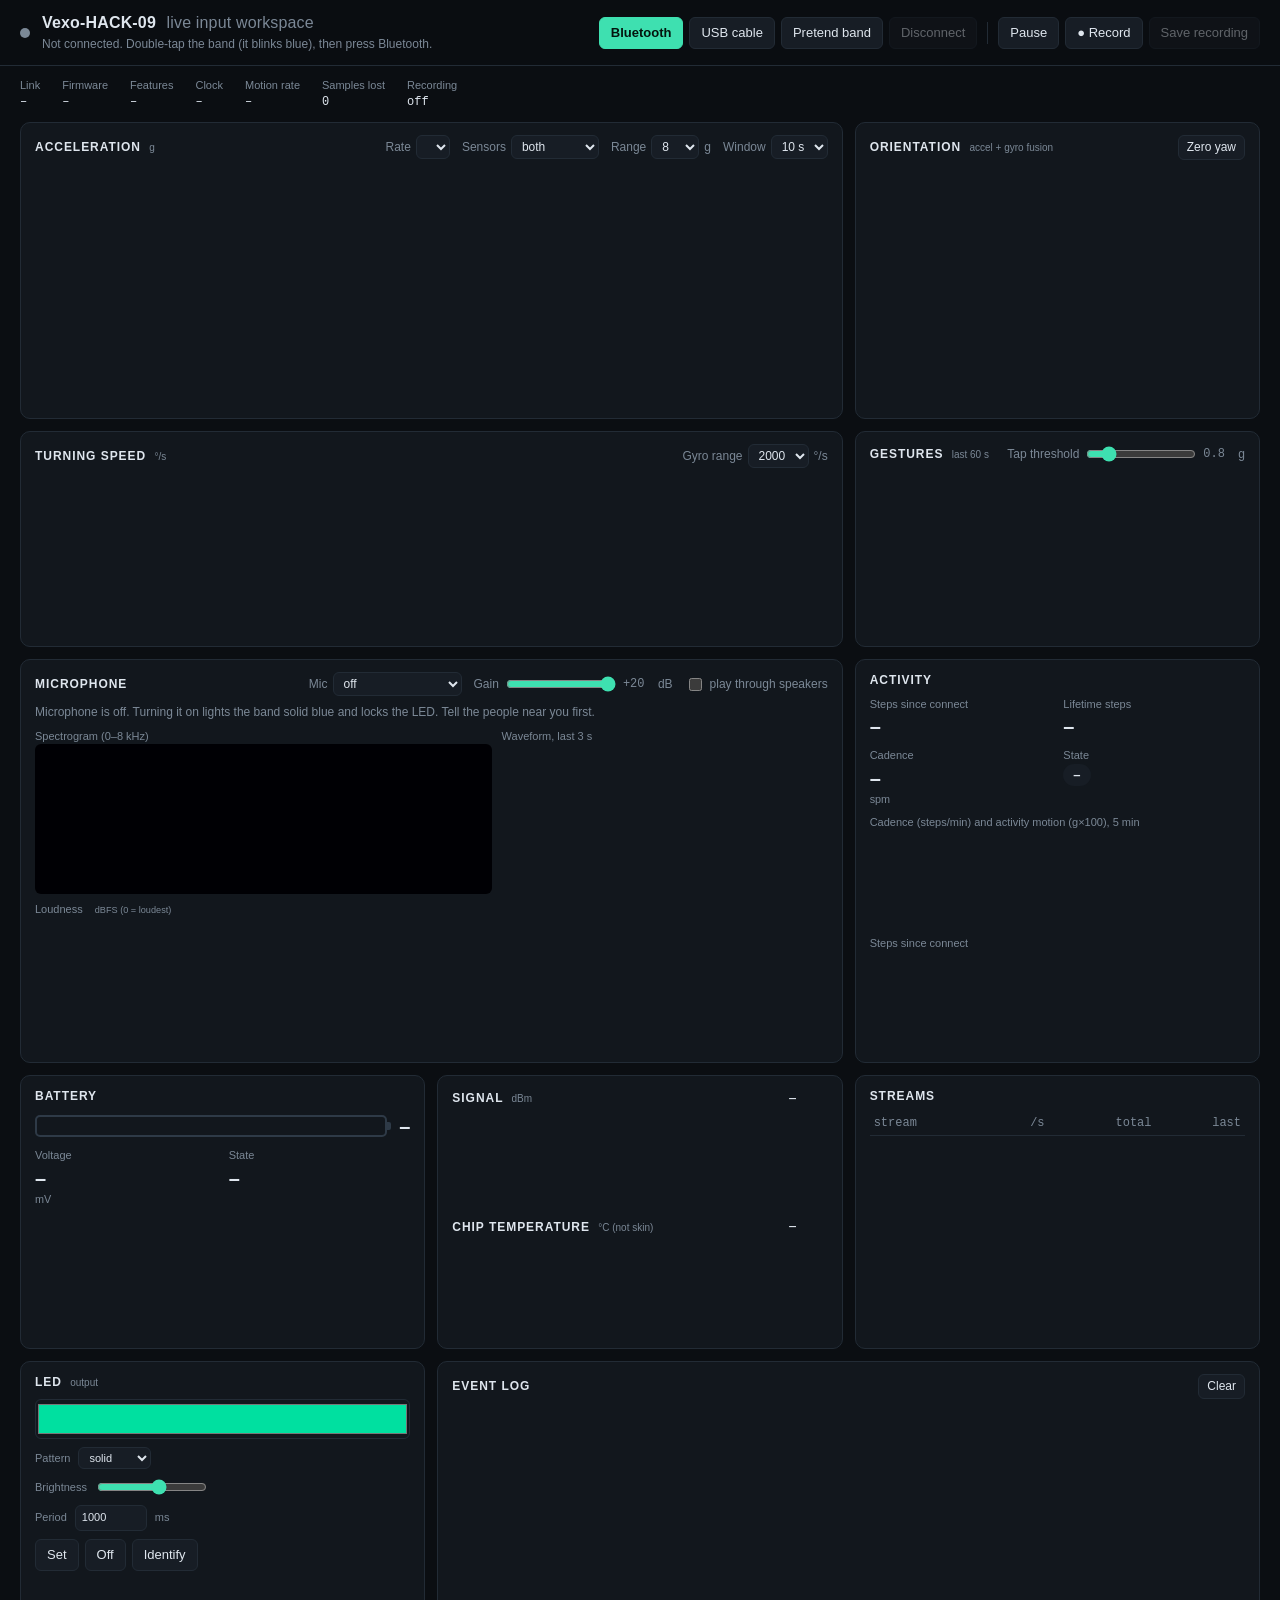
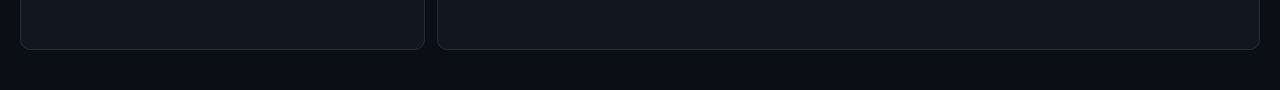
==== workspace/index.html @ 35ec2741 "Live input workspace for Vexo band 09 Dashboard that visualizes every input stream from the Vexo Ope" ====
<!doctype html>
<html lang="en">
<head>
  <meta charset="utf-8">
  <meta name="viewport" content="width=device-width, initial-scale=1">
  <title>Band 09 Workspace</title>
  <link rel="stylesheet" href="./style.css">
</head>
<body>
  <header class="bar">
    <div class="brand">
      <span class="dot" id="statusDot"></span>
      <div>
        <h1>Vexo-HACK-09 <span class="sub">live input workspace</span></h1>
        <p id="status">Not connected. Double-tap the band (it blinks blue), then press Bluetooth.</p>
      </div>
    </div>
    <div class="actions">
      <button id="btnBle" class="primary">Bluetooth</button>
      <button id="btnUsb">USB cable</button>
      <button id="btnSim">Pretend band</button>
      <button id="btnOff" disabled>Disconnect</button>
      <span class="sep"></span>
      <button id="btnPause" title="Space">Pause</button>
      <button id="btnRec">● Record</button>
      <button id="btnSave" disabled>Save recording</button>
    </div>
  </header>

  <div id="banner" class="banner" hidden><span id="bannerText"></span> <button id="bannerBtn" hidden>Take it back</button></div>

  <section class="info" id="info">
    <div><label>Link</label><b id="iLink">–</b></div>
    <div><label>Firmware</label><b id="iFw">–</b></div>
    <div><label>Features</label><b id="iFeat">–</b></div>
    <div><label>Clock</label><b id="iClock">–</b></div>
    <div><label>Motion rate</label><b id="iRate">–</b></div>
    <div><label>Samples lost</label><b id="iLost">0</b></div>
    <div><label>Recording</label><b id="iRec">off</b></div>
  </section>

  <main class="grid">
    <!-- Accelerometer -->
    <section class="panel span8">
      <div class="head">
        <h2>Acceleration <small>g</small></h2>
        <div class="legend" data-chart="accel"></div>
        <div class="ctl">
          <label>Rate <select id="selRate"></select></label>
          <label>Sensors <select id="selSensors"><option value="both">both</option><option value="accel">accel only</option><option value="gyro">gyro only</option></select></label>
          <label>Range <select id="selRange"><option>2</option><option>4</option><option selected>8</option><option>16</option></select> g</label>
          <label>Window <select id="selWin"><option value="5000">5 s</option><option value="10000" selected>10 s</option><option value="30000">30 s</option></select></label>
        </div>
      </div>
      <canvas id="cAccel" class="chart tall"></canvas>
      <div class="readout" id="rAccel"></div>
    </section>

    <!-- Orientation -->
    <section class="panel span4">
      <div class="head"><h2>Orientation <small>accel + gyro fusion</small></h2><div class="ctl"><button id="btnZero" class="small">Zero yaw</button></div></div>
      <canvas id="cOri" class="chart tall"></canvas>
      <div class="readout" id="rOri"></div>
    </section>

    <!-- Gyro -->
    <section class="panel span8">
      <div class="head">
        <h2>Turning speed <small>°/s</small></h2>
        <div class="legend" data-chart="gyro"></div>
        <div class="ctl"><label>Gyro range <select id="selGyro"><option>250</option><option>500</option><option>1000</option><option selected>2000</option></select> °/s</label></div>
      </div>
      <canvas id="cGyro" class="chart"></canvas>
      <div class="readout" id="rGyro"></div>
    </section>

    <!-- Gestures -->
    <section class="panel span4">
      <div class="head"><h2>Gestures <small>last 60 s</small></h2>
        <div class="ctl"><label>Tap threshold <input id="tapTh" type="range" min="0.2" max="4" step="0.1" value="0.8"> <b id="tapThV">0.8</b> g</label></div>
      </div>
      <canvas id="cGest" class="chart"></canvas>
      <div class="chips" id="gestChips"></div>
    </section>

    <!-- Microphone -->
    <section class="panel span8">
      <div class="head">
        <h2>Microphone</h2>
        <div class="ctl">
          <label>Mic <select id="selMic"><option value="off" selected>off</option><option value="level">loudness only</option><option value="audio">loudness + sound</option></select></label>
          <label>Gain <input id="micGain" type="range" min="-20" max="20" step="0.5" value="20"> <b id="micGainV">+20</b> dB</label>
          <label class="check"><input type="checkbox" id="chkListen"> play through speakers</label>
        </div>
      </div>
      <p class="note" id="micNote">Microphone is off. Turning it on lights the band solid blue and locks the LED. Tell the people near you first.</p>
      <div class="micgrid">
        <div><div class="cap">Spectrogram (0–8 kHz)</div><canvas id="cSpec" class="chart"></canvas></div>
        <div><div class="cap">Waveform, last 3 s <span id="scopeGain"></span></div><canvas id="cScope" class="chart"></canvas></div>
      </div>
      <div class="cap">Loudness <small>dBFS (0 = loudest)</small> <span class="legend inline" data-chart="mic"></span></div>
      <canvas id="cMic" class="chart short"></canvas>
    </section>

    <!-- Activity -->
    <section class="panel span4">
      <div class="head"><h2>Activity</h2></div>
      <div class="stats">
        <div><label>Steps since connect</label><b id="aSteps">–</b></div>
        <div><label>Lifetime steps</label><b id="aTotal">–</b></div>
        <div><label>Cadence</label><b id="aCad">–</b><small> spm</small></div>
        <div><label>State</label><b id="aState" class="pill">–</b></div>
      </div>
      <div class="cap">Cadence (steps/min) and activity motion (g×100), 5 min</div>
      <canvas id="cAct" class="chart short"></canvas>
      <div class="cap">Steps since connect</div>
      <canvas id="cSteps" class="chart short"></canvas>
    </section>

    <!-- Vitals -->
    <section class="panel span4">
      <div class="head"><h2>Battery</h2></div>
      <div class="battery"><div class="cell"><div id="batFill"></div></div><b id="batPct">–</b></div>
      <div class="stats two">
        <div><label>Voltage</label><b id="batMv">–</b><small> mV</small></div>
        <div><label>State</label><b id="batState">–</b></div>
      </div>
      <canvas id="cBat" class="chart short"></canvas>
    </section>

    <section class="panel span4">
      <div class="head"><h2>Signal <small>dBm</small></h2><div class="ctl"><b id="sigV" class="big">–</b></div></div>
      <canvas id="cRssi" class="chart short"></canvas>
      <div class="head"><h2>Chip temperature <small>°C (not skin)</small></h2><div class="ctl"><b id="tempV" class="big">–</b></div></div>
      <canvas id="cTemp" class="chart short"></canvas>
    </section>

    <section class="panel span4">
      <div class="head"><h2>Streams</h2></div>
      <table class="health"><thead><tr><th>stream</th><th>/s</th><th>total</th><th>last</th></tr></thead><tbody id="health"></tbody></table>
    </section>

    <!-- LED -->
    <section class="panel span4">
      <div class="head"><h2>LED <small>output</small></h2></div>
      <div class="led">
        <input type="color" id="ledColor" value="#00e0a0">
        <label>Pattern <select id="ledPattern"><option>solid</option><option>blink</option><option>breathe</option><option>flash</option><option>rainbow</option></select></label>
        <label>Brightness <input type="range" id="ledBright" min="0.05" max="1" step="0.05" value="0.6"></label>
        <label>Period <input type="number" id="ledPeriod" min="100" max="10000" step="100" value="1000"> ms</label>
        <div class="row"><button id="ledSet">Set</button><button id="ledOff">Off</button><button id="ledId">Identify</button></div>
        <p class="note" id="ledNote"></p>
      </div>
    </section>

    <section class="panel span8">
      <div class="head"><h2>Event log</h2><div class="ctl"><button id="btnClearLog" class="small">Clear</button></div></div>
      <ol class="log" id="log"></ol>
    </section>
  </main>

  <script>
    if (location.protocol === 'file:') document.getElementById('status').textContent =
      'Opened by double-click: this cannot load the library. In the vexohacks folder run  python3 -m http.server 8000 --bind 127.0.0.1  then open http://localhost:8000/workspace/';
  </script>
  <script type="module" src="./app.js"></script>
</body>
</html>
---- workspace/style.css ----
:root {
  --bg: #0b0e12;
  --panel: #12171d;
  --panel-2: #171d25;
  --line: #222b35;
  --grid: #1c242d;
  --grid-strong: #2e3a47;
  --text: #dfe6ee;
  --muted: #7b8896;
  --accent: #3ee0b0;
  --warn: #f2b33d;
  --bad: #ff5d6c;
  --axis-x: #ff6b6b;
  --axis-y: #5ad17a;
  --axis-z: #5aa8ff;
  --mag: #e7e7e7;
  --face-top: #2a3644;
  --face-side: #1d2630;
  color-scheme: dark;
}
* { box-sizing: border-box; }
html, body { margin: 0; background: var(--bg); color: var(--text); font: 13px/1.4 -apple-system, BlinkMacSystemFont, "Inter", "Segoe UI", sans-serif; }
h1 { font-size: 16px; margin: 0; letter-spacing: 0.01em; }
h1 .sub { color: var(--muted); font-weight: 400; margin-left: 6px; }
h2 { font-size: 12px; text-transform: uppercase; letter-spacing: 0.08em; margin: 0; color: var(--text); font-weight: 600; }
h2 small, .cap small { text-transform: none; letter-spacing: 0; color: var(--muted); font-weight: 400; margin-left: 4px; }
button, select, input[type=number] {
  background: var(--panel-2); color: var(--text); border: 1px solid var(--line); border-radius: 6px;
  padding: 6px 11px; font: inherit; cursor: pointer;
}
input[type=number] { width: 72px; padding: 4px 6px; }
select { padding: 3px 6px; }
button:hover:not(:disabled) { border-color: var(--grid-strong); background: #1c2430; }
button:disabled { opacity: 0.4; cursor: default; }
button.primary { background: var(--accent); color: #04140e; border-color: var(--accent); font-weight: 600; }
button.small { padding: 3px 8px; font-size: 12px; }
button.rec { background: var(--bad); border-color: var(--bad); color: #fff; }
input[type=range] { accent-color: var(--accent); vertical-align: middle; width: 110px; }

.bar { position: sticky; top: 0; z-index: 5; display: flex; align-items: center; justify-content: space-between; gap: 16px; flex-wrap: wrap;
  padding: 12px 20px; background: rgba(11, 14, 18, 0.92); backdrop-filter: blur(8px); border-bottom: 1px solid var(--line); }
.brand { display: flex; align-items: center; gap: 12px; min-width: 0; }
.brand p { margin: 2px 0 0; color: var(--muted); font-size: 12px; }
.dot { width: 10px; height: 10px; border-radius: 50%; background: var(--muted); flex: none; }
.dot.on { background: var(--accent); box-shadow: 0 0 10px var(--accent); }
.dot.wait { background: var(--warn); animation: pulse 1s infinite; }
@keyframes pulse { 50% { opacity: 0.3; } }
.actions { display: flex; gap: 6px; flex-wrap: wrap; align-items: center; }
.sep { width: 1px; height: 22px; background: var(--line); margin: 0 4px; }

.banner { margin: 10px 20px 0; padding: 10px 14px; border-radius: 8px; background: #3a2a0c; border: 1px solid var(--warn); color: #ffe2a6; }
.info { display: flex; gap: 22px; flex-wrap: wrap; padding: 12px 20px 0; }
.info div { display: flex; flex-direction: column; }
label, .info label, .stats label { color: var(--muted); font-size: 11px; }
.info b { font-family: ui-monospace, Menlo, monospace; font-weight: 500; font-size: 12px; }

.grid { display: grid; grid-template-columns: repeat(12, 1fr); gap: 12px; padding: 12px 20px 40px; }
.panel { background: var(--panel); border: 1px solid var(--line); border-radius: 10px; padding: 12px 14px; min-width: 0; display: flex; flex-direction: column; gap: 8px; }
.span8 { grid-column: span 8; } .span4 { grid-column: span 4; }
@media (max-width: 1100px) { .span8, .span4 { grid-column: span 12; } }
.head { display: flex; align-items: center; gap: 10px 16px; flex-wrap: wrap; }
.head h2 { margin-right: auto; }
.ctl { display: flex; gap: 12px; align-items: center; flex-wrap: wrap; }
.ctl label { display: inline-flex; align-items: center; gap: 5px; color: var(--muted); font-size: 12px; }
.ctl b { font-family: ui-monospace, Menlo, monospace; font-weight: 500; min-width: 2.5em; }
.check input { accent-color: var(--accent); }

.chart { width: 100%; height: 150px; display: block; }
.chart.tall { height: 230px; }
.chart.short { height: 90px; }
.cap { color: var(--muted); font-size: 11px; display: flex; gap: 8px; align-items: center; }
.readout { font-family: ui-monospace, Menlo, monospace; font-size: 12px; color: var(--muted); display: flex; gap: 18px; flex-wrap: wrap; }
.readout b { font-weight: 500; }
.legend { display: flex; gap: 10px; font-size: 11px; }
.legend span { display: inline-flex; align-items: center; gap: 5px; cursor: pointer; user-select: none; color: var(--text); }
.legend span.off { opacity: 0.35; }
.legend i { width: 12px; height: 3px; border-radius: 2px; display: inline-block; }
.note { margin: 0; color: var(--muted); font-size: 12px; }
.note.live { color: #9fd0ff; }

.micgrid { display: grid; grid-template-columns: 1.4fr 1fr; gap: 10px; }
.micgrid .chart { height: 150px; border-radius: 6px; }
#cSpec { background: #000004; }

.chips { display: flex; flex-wrap: wrap; gap: 6px; }
.chip { display: inline-flex; gap: 6px; align-items: center; padding: 3px 9px; border-radius: 999px; background: var(--panel-2); border: 1px solid var(--line); font-size: 12px; transition: background 0.4s; }
.chip i { width: 8px; height: 8px; border-radius: 50%; }
.chip b { font-family: ui-monospace, Menlo, monospace; font-weight: 500; }
.chip.flash { background: #24453a; transition: none; }

.stats { display: grid; grid-template-columns: 1fr 1fr; gap: 8px 12px; }
.stats div { display: flex; flex-direction: column; }
.stats b { font-size: 20px; font-weight: 600; font-variant-numeric: tabular-nums; }
.stats small { color: var(--muted); }
.pill { font-size: 13px !important; padding: 2px 10px; border-radius: 999px; background: var(--panel-2); width: fit-content; }
.pill.walk { background: #1f4a37; } .pill.run { background: #5a3a12; }
.big { font-size: 16px; }

.battery { display: flex; align-items: center; gap: 12px; }
.battery .cell { flex: 1; height: 22px; border: 2px solid var(--grid-strong); border-radius: 5px; padding: 2px; position: relative; }
.battery .cell::after { content: ""; position: absolute; right: -6px; top: 5px; width: 4px; height: 8px; background: var(--grid-strong); border-radius: 0 2px 2px 0; }
#batFill { height: 100%; width: 0; background: var(--accent); border-radius: 2px; transition: width 0.5s; }
#batPct { font-size: 20px; font-variant-numeric: tabular-nums; }

.health { width: 100%; border-collapse: collapse; font-family: ui-monospace, Menlo, monospace; font-size: 12px; }
.health th { text-align: left; color: var(--muted); font-weight: 400; padding: 3px 4px; border-bottom: 1px solid var(--line); }
.health td { padding: 3px 4px; border-bottom: 1px solid var(--grid); }
.health td:not(:first-child), .health th:not(:first-child) { text-align: right; }
.health tr.live td:first-child::before { content: "● "; color: var(--accent); }
.health tr.idle td:first-child::before { content: "○ "; color: var(--muted); }

.led { display: flex; flex-direction: column; gap: 8px; }
.led label { display: flex; align-items: center; gap: 8px; color: var(--muted); }
.led input[type=color] { width: 100%; height: 40px; border: 1px solid var(--line); border-radius: 6px; background: none; padding: 0; cursor: pointer; }
.led .row { display: flex; gap: 6px; }

.log { list-style: none; margin: 0; padding: 0; height: 230px; overflow: auto; font-family: ui-monospace, Menlo, monospace; font-size: 12px; }
.log li { padding: 2px 0; border-bottom: 1px solid var(--grid); display: flex; gap: 10px; }
.log time { color: var(--muted); flex: none; }
.log .k { flex: none; min-width: 90px; }
.log .err { color: var(--bad); }
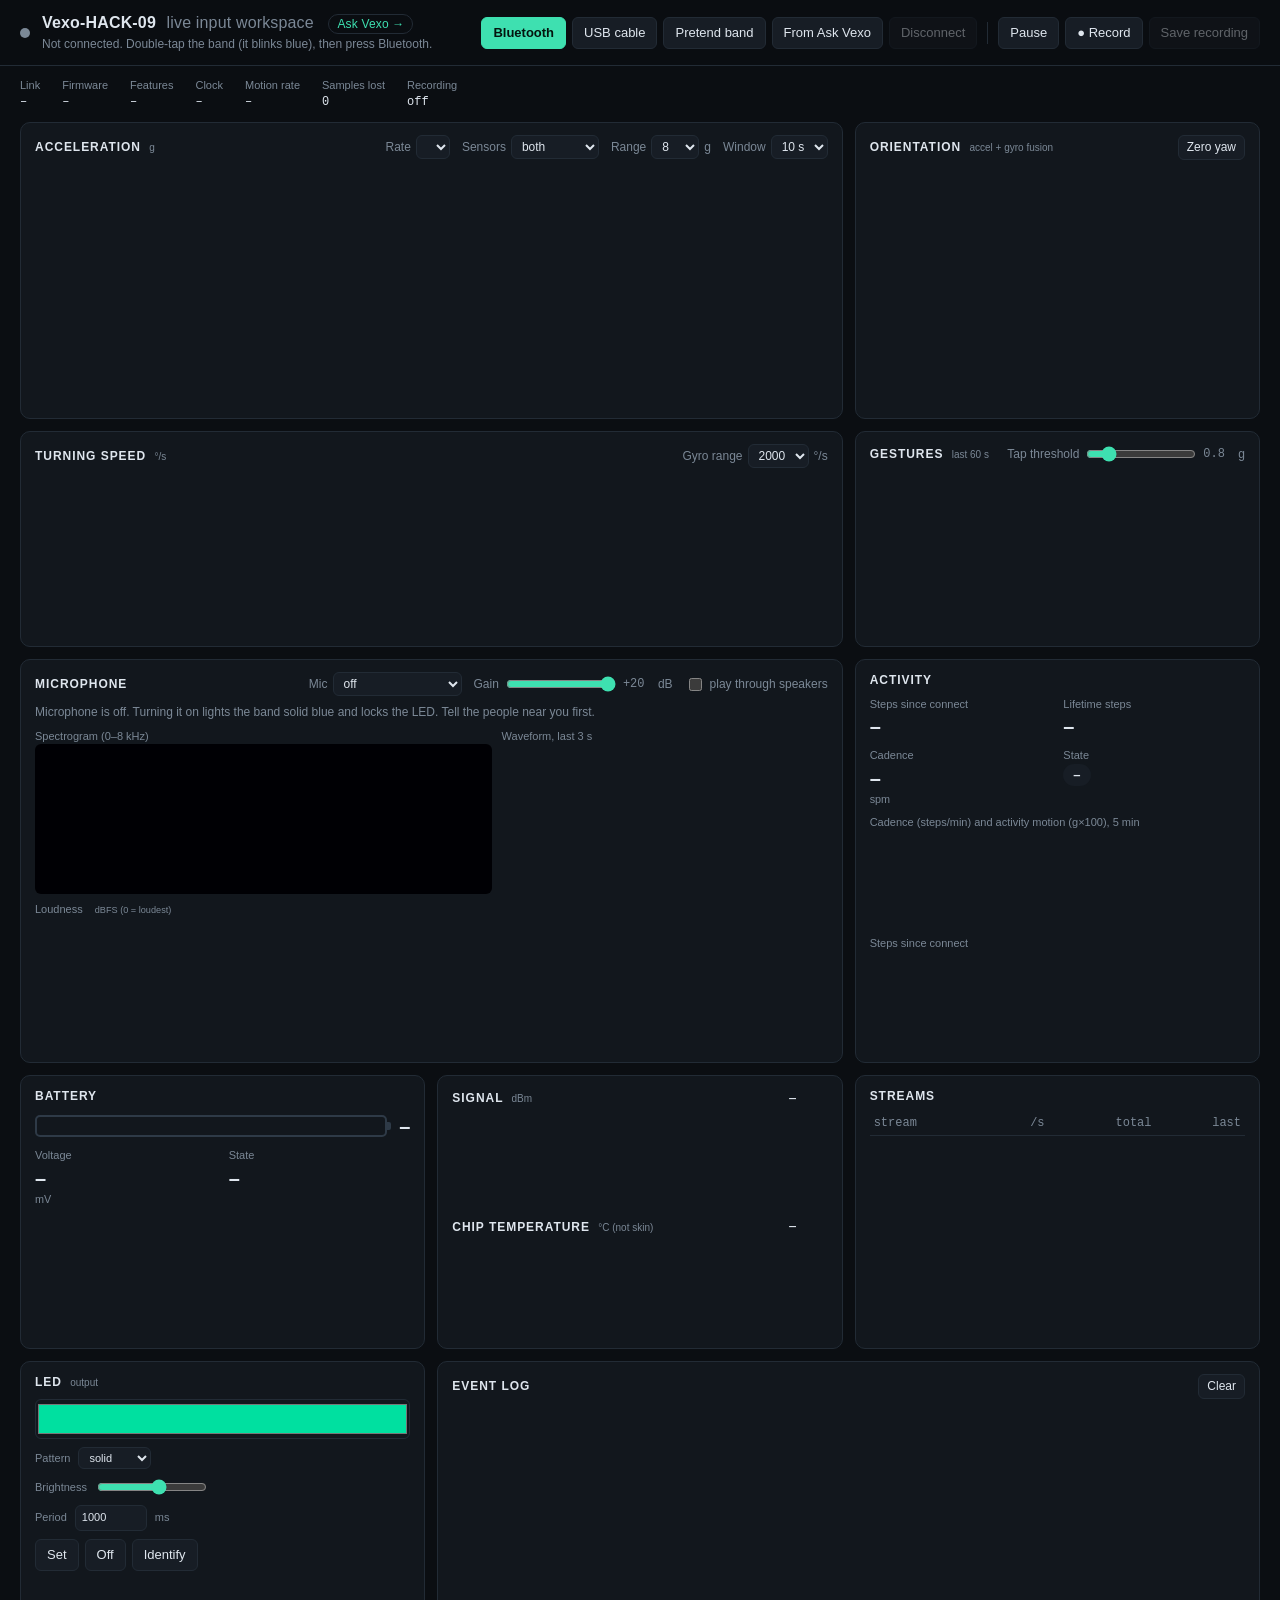
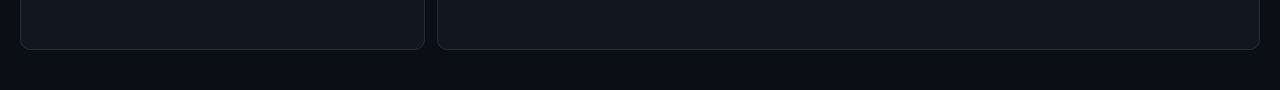
==== commit 121f14c7: "Ask Vexo: yes/no questions by voice, with web search and a frontend - yesno.py: double-tap the band," ====
--- a/workspace/index.html
+++ b/workspace/index.html
@@ -11,7 +11,7 @@
     <div class="brand">
       <span class="dot" id="statusDot"></span>
       <div>
-        <h1>Vexo-HACK-09 <span class="sub">live input workspace</span></h1>
+        <h1>Vexo-HACK-09 <span class="sub">live input workspace</span> <a class="navlink" href="http://localhost:8765/">Ask Vexo →</a></h1>
         <p id="status">Not connected. Double-tap the band (it blinks blue), then press Bluetooth.</p>
       </div>
     </div>
@@ -19,6 +19,7 @@
       <button id="btnBle" class="primary">Bluetooth</button>
       <button id="btnUsb">USB cable</button>
       <button id="btnSim">Pretend band</button>
+      <button id="btnSrv" title="Read the band through the Ask Vexo server (use this while Ask Vexo is running)">From Ask Vexo</button>
       <button id="btnOff" disabled>Disconnect</button>
       <span class="sep"></span>
       <button id="btnPause" title="Space">Pause</button>
--- a/workspace/style.css
+++ b/workspace/style.css
@@ -119,3 +119,6 @@
 .log time { color: var(--muted); flex: none; }
 .log .k { flex: none; min-width: 90px; }
 .log .err { color: var(--bad); }
+
+.navlink { font-size: 12px; font-weight: 500; color: var(--accent); text-decoration: none; margin-left: 10px; border: 1px solid var(--line); padding: 2px 8px; border-radius: 999px; }
+.navlink:hover { border-color: var(--accent); }
